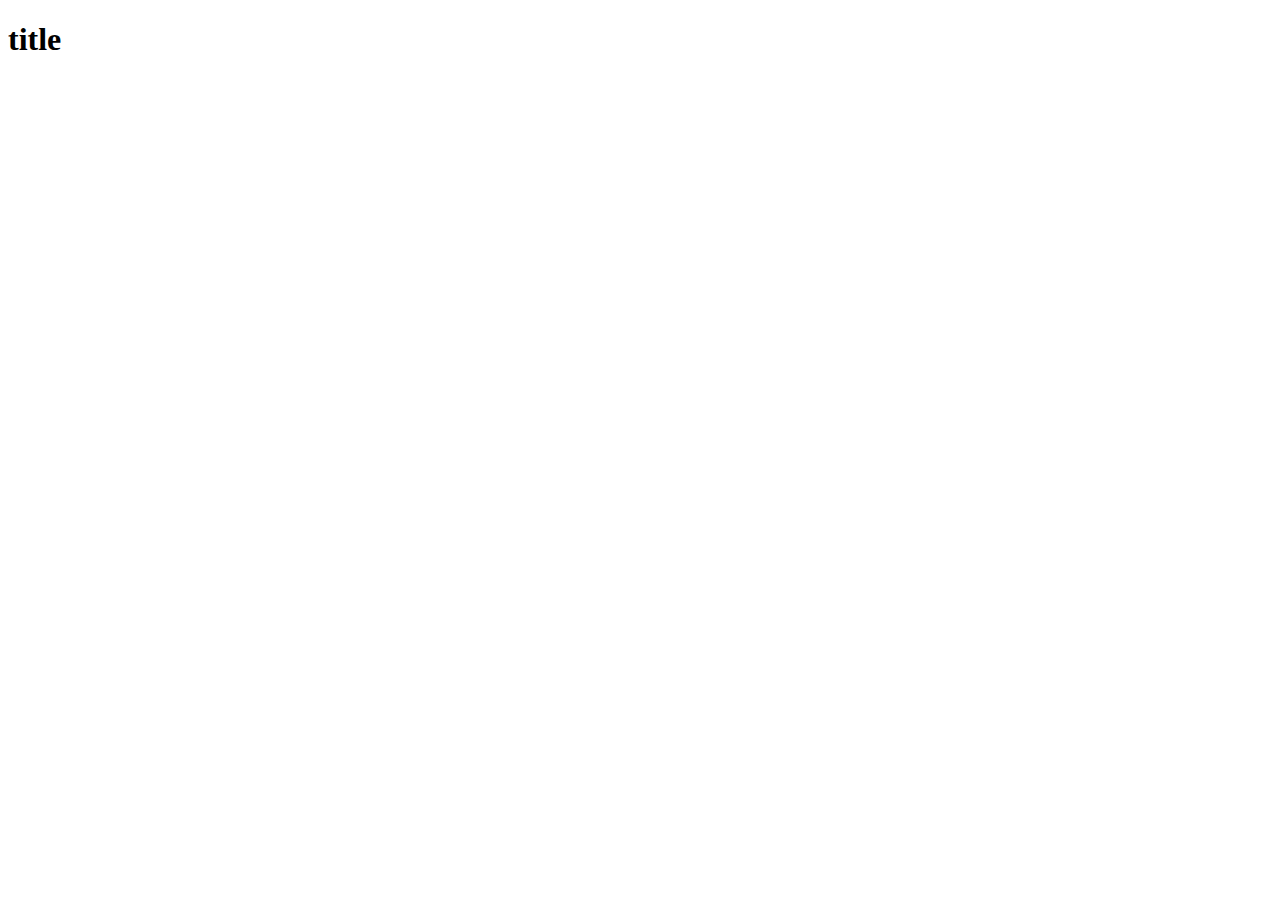
==== index.html @ f97f8016 "add page index" ====
<!DOCTYPE html>
<html lang="en">
<head>
  <meta charset="UTF-8">
  <meta name="viewport" content="width=device-width, initial-scale=1.0">
  <title>Document</title>
</head>
<body>
  <h1>title</h1>
</body>
</html>
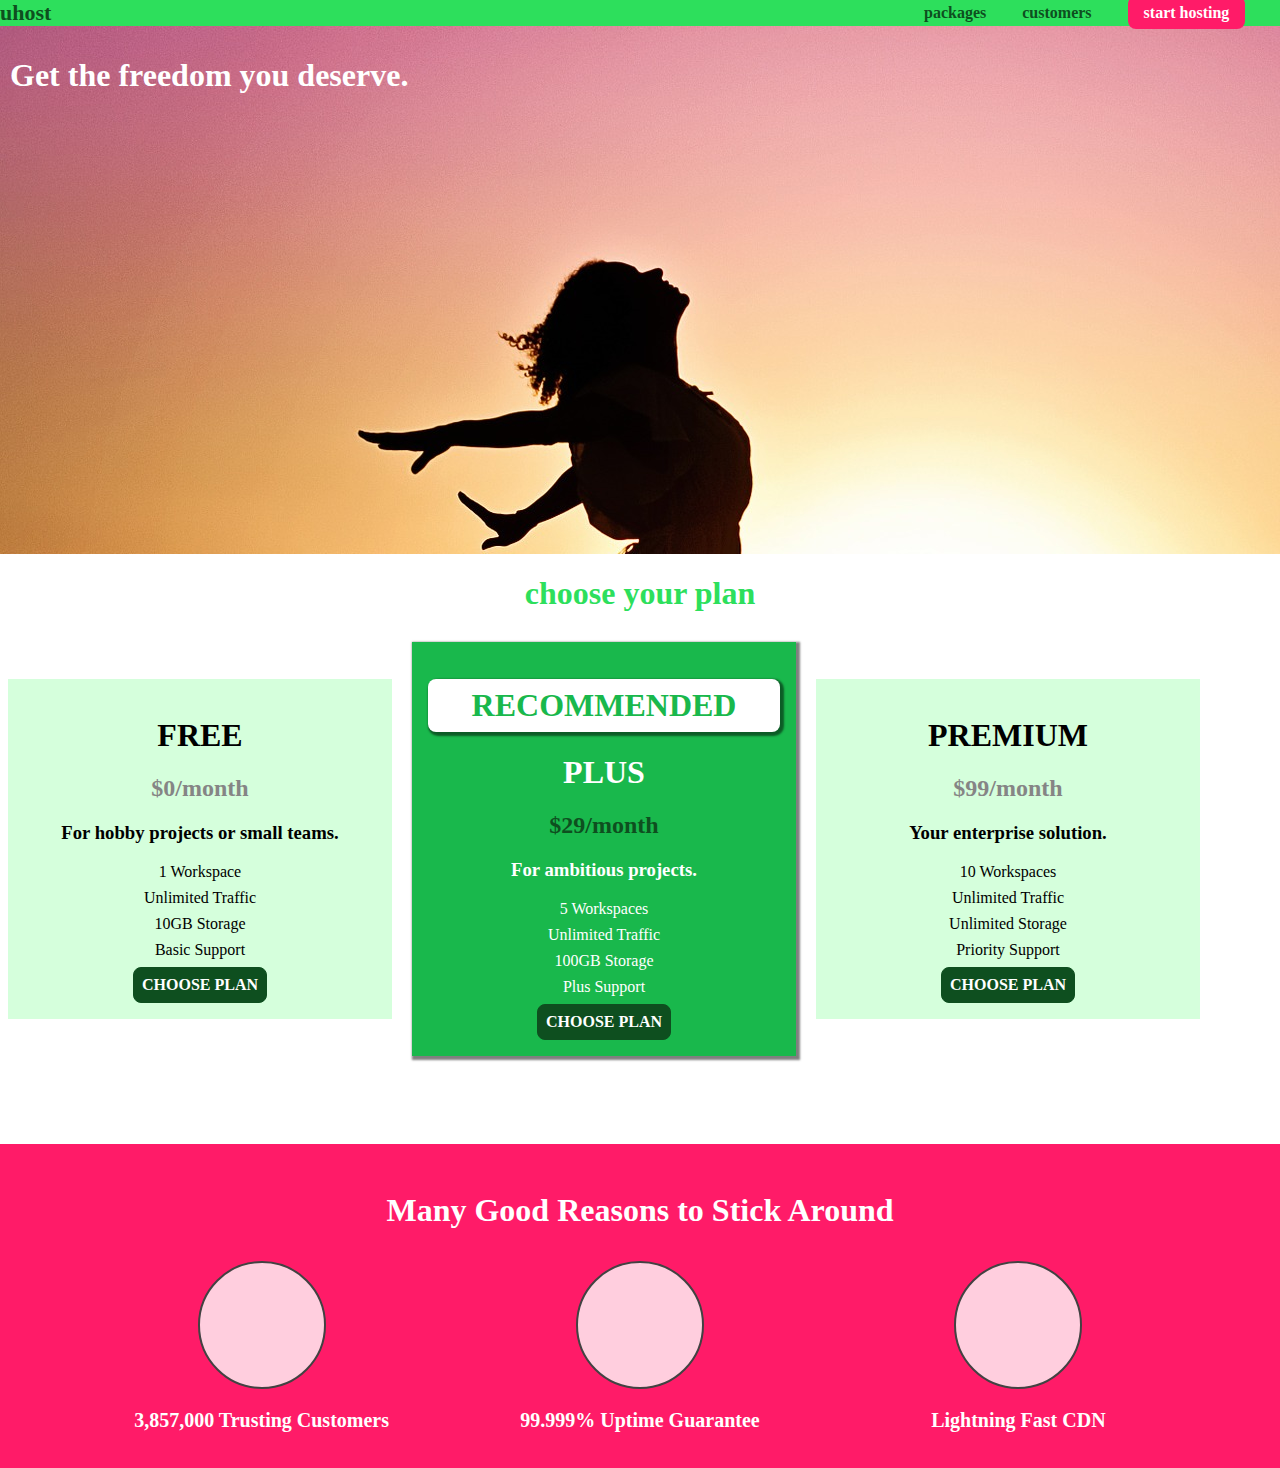
==== commit 597250bf: "add section two as box and section three feat ure to pag" ====
--- a/index.html
+++ b/index.html
@@ -1,11 +1,99 @@
 <!DOCTYPE html>
 <html lang="en">
-<head>
-  <meta charset="UTF-8">
-  <meta name="viewport" content="width=device-width, initial-scale=1.0">
-  <title>Document</title>
-</head>
-<body>
-  <h1>title</h1>
-</body>
-</html>+  <head>
+    <meta charset="UTF-8" />
+    <meta http-equiv="X-UA-Compatible" content="ie=edge" />
+    <title>uHost</title>
+    <link rel="shortcut icon" href="favicon.png" />
+    <link rel="stylesheet" href="main.css" />
+  </head>
+
+  <body>
+    <header class="main-header">
+      <div><a href="index.html" class="main-header__brand">uhost</a></div>
+      <nav class="main-nav">
+        <ul class="main-nav__items">
+          <li class="main-nav__item">
+            <a href="packages/index.html">packages</a>
+          </li>
+          <li class="main-nav__item">
+            <a href="customers/index.html">customers</a>
+          </li>
+          <li class="main-nav__item main-nav__item--cta">
+            <a href="start-hosting/index.html">start hosting</a>
+          </li>
+        </ul>
+      </nav>
+    </header>
+    <main>
+      <section id="product-overview">
+        <h1>Get the freedom you deserve.</h1>
+      </section>
+      <section id="plans">
+        <h1 class="section-title">choose your plan</h1>
+        <div>
+          <article class="plan">
+            <h1 class="paln__title">FREE</h1>
+            <h2 class="plan__price">$0/month</h2>
+            <h3>For hobby projects or small teams.</h3>
+            <ul class="plan__features">
+              <li>1 Workspace</li>
+              <li>Unlimited Traffic</li>
+              <li>10GB Storage</li>
+              <li>Basic Support</li>
+            </ul>
+            <div>
+              <button class="button">CHOOSE PLAN</button>
+            </div>
+          </article>
+          <article class="plan plan--highlighted">
+            <h1 class="plan__annotation">RECOMMENDED</h1>
+            <h1 class="paln__title">PLUS</h1>
+            <h2 class="plan__price">$29/month</h2>
+            <h3>For ambitious projects.</h3>
+            <ul class="plan__features">
+              <li>5 Workspaces</li>
+              <li>Unlimited Traffic</li>
+              <li>100GB Storage</li>
+              <li>Plus Support</li>
+            </ul>
+            <div>
+              <button class="button">CHOOSE PLAN</button>
+            </div>
+          </article>
+          <article class="plan">
+            <h1 class="paln__title">PREMIUM</h1>
+            <h2 class="plan__price">$99/month</h2>
+            <h3>Your enterprise solution.</h3>
+            <ul class="plan__features">
+              <li>10 Workspaces</li>
+              <li>Unlimited Traffic</li>
+              <li>Unlimited Storage</li>
+              <li>Priority Support</li>
+            </ul>
+            <div>
+              <button class="button">CHOOSE PLAN</button>
+            </div>
+          </article>
+        </div>
+      </section>
+      <section id="key-features">
+        <h1 class="section-title">Many Good Reasons to Stick Around</h1>
+        <ul class="key-feature__list">
+          <li class="key-feature">
+            <div class="key-feature__image"></div>
+            <p class="key-feature__description">3,857,000 Trusting Customers</p>
+          </li>
+          <li class="key-feature">
+            <div class="key-feature__image"></div>
+            <p class="key-feature__description">99.999% Uptime Guarantee</p>
+          </li>
+          <li class="key-feature">
+            <div class="key-feature__image"></div>
+            <p class="key-feature__description">Lightning Fast CDN</p>
+          </li>
+        </ul>
+      </section>
+    </main>
+  </body>
+</html>
--- a/main.css
+++ b/main.css
@@ -0,0 +1,180 @@
+* {
+  box-sizing: border-box;
+}
+
+body {
+  margin: 0;
+}
+
+#product-overview {
+  background: url("freedom.jpg");
+  padding: 10px;
+  width: 100%;
+  height: 528px;
+}
+.section-title {
+  color: #2ddf5c;
+  text-align: center;
+}
+.plan {
+  background: #d5ffdc;
+  text-align: center;
+  padding: 16px;
+  margin: 8px;
+  display: inline-block;
+  width: 30%;
+  vertical-align: middle;
+}
+.plan--highlighted {
+  background: #19b84c;
+  color: white;
+  box-shadow: 2px 2px 2px 2px rgb(0, 0, 0, 0.5);
+}
+.plan__annotation {
+  background: white;
+  color: #19b84c;
+  padding: 8px;
+  box-shadow: 2px 2px 2px 2px rgb(0, 0, 0, 0.5);
+  border-radius: 8px;
+}
+.plan__title {
+  color: #0e4f1f;
+}
+.plan__price {
+  color: #858585;
+}
+.plan--highlighted .plan__title {
+  color: white;
+}
+
+.plan--highlighted .plan__price {
+  color: #0e4f1f;
+}
+.plan__features {
+  list-style: none;
+  margin: 0;
+  padding: 0;
+}
+.plan__features li {
+  margin-bottom: 8px;
+}
+.button {
+  background: #0e4f1f;
+  color: white;
+  font: inherit;
+  border: 1.5px solid #0e4f1f;
+  padding: 8px;
+  border-radius: 8px;
+  font-weight: bold;
+  cursor: pointer;
+}
+.button:hover.button:active {
+  background: white;
+  color: #0e4f1f;
+}
+.button:focus {
+  outline: none;
+}
+#key-features {
+  background: #ff1b68;
+  margin-top: 80px;
+  padding: 16px;
+}
+#key-features .section-title {
+  color: white;
+  margin: 32px;
+}
+
+.key-feature__list {
+  list-style: none;
+  padding: 0%;
+  margin: 0;
+  text-align: center;
+}
+
+.key-feature {
+  display: inline-block;
+  width: 30%;
+  vertical-align: top;
+}
+.key-feature__image {
+  background: #ffcede;
+  width: 128px;
+  height: 128px;
+  border :2px solid #424242;
+  border-radius: 50%;
+  margin:auto ;
+}
+.key-feature__description {
+  text-align: center;
+  font-weight: bold;
+  color: white;
+  font-size: 20px;
+}
+
+#product-overview h1 {
+  color: white;
+}
+
+.main-header {
+  width: 100%;
+  background: #2ddf5c;
+  border: 8px 16px;
+}
+.main-header > div {
+  display: inline-block;
+  vertical-align: middle;
+}
+.main-nav {
+  display: inline-block;
+  text-align: right;
+  width: calc(100% - 74px);
+  vertical-align: middle;
+}
+
+.main-nav__item {
+  display: inline-block;
+  margin: 0px 16px;
+}
+.main-nav__item a {
+  text-decoration: none;
+  color: #0e4f1f;
+  font-weight: bold;
+  padding: 3px 0px;
+}
+
+/* .main-nav__item a::after {
+  content: "  click";
+  color: black;
+} */
+.main-nav__item a:hover,
+.main-nav__item a:active {
+  color: white;
+  border-bottom: 5px solid white;
+}
+
+.main-nav__items {
+  margin: 0;
+  padding: 0;
+  list-style: none;
+}
+.main-header__brand {
+  color: #0e4f1f;
+  text-decoration: none;
+  font-weight: bold;
+  font-size: 22px;
+}
+
+.main-nav__item--cta a {
+  color: white;
+  background: #ff1b68;
+  padding: 8px 16px;
+  border-radius: 8px;
+}
+
+.main-nav__item--cta a:hover,
+.main-nav__item--cta a:active {
+  color: #ff1b68;
+  background: white;
+  border: none;
+}
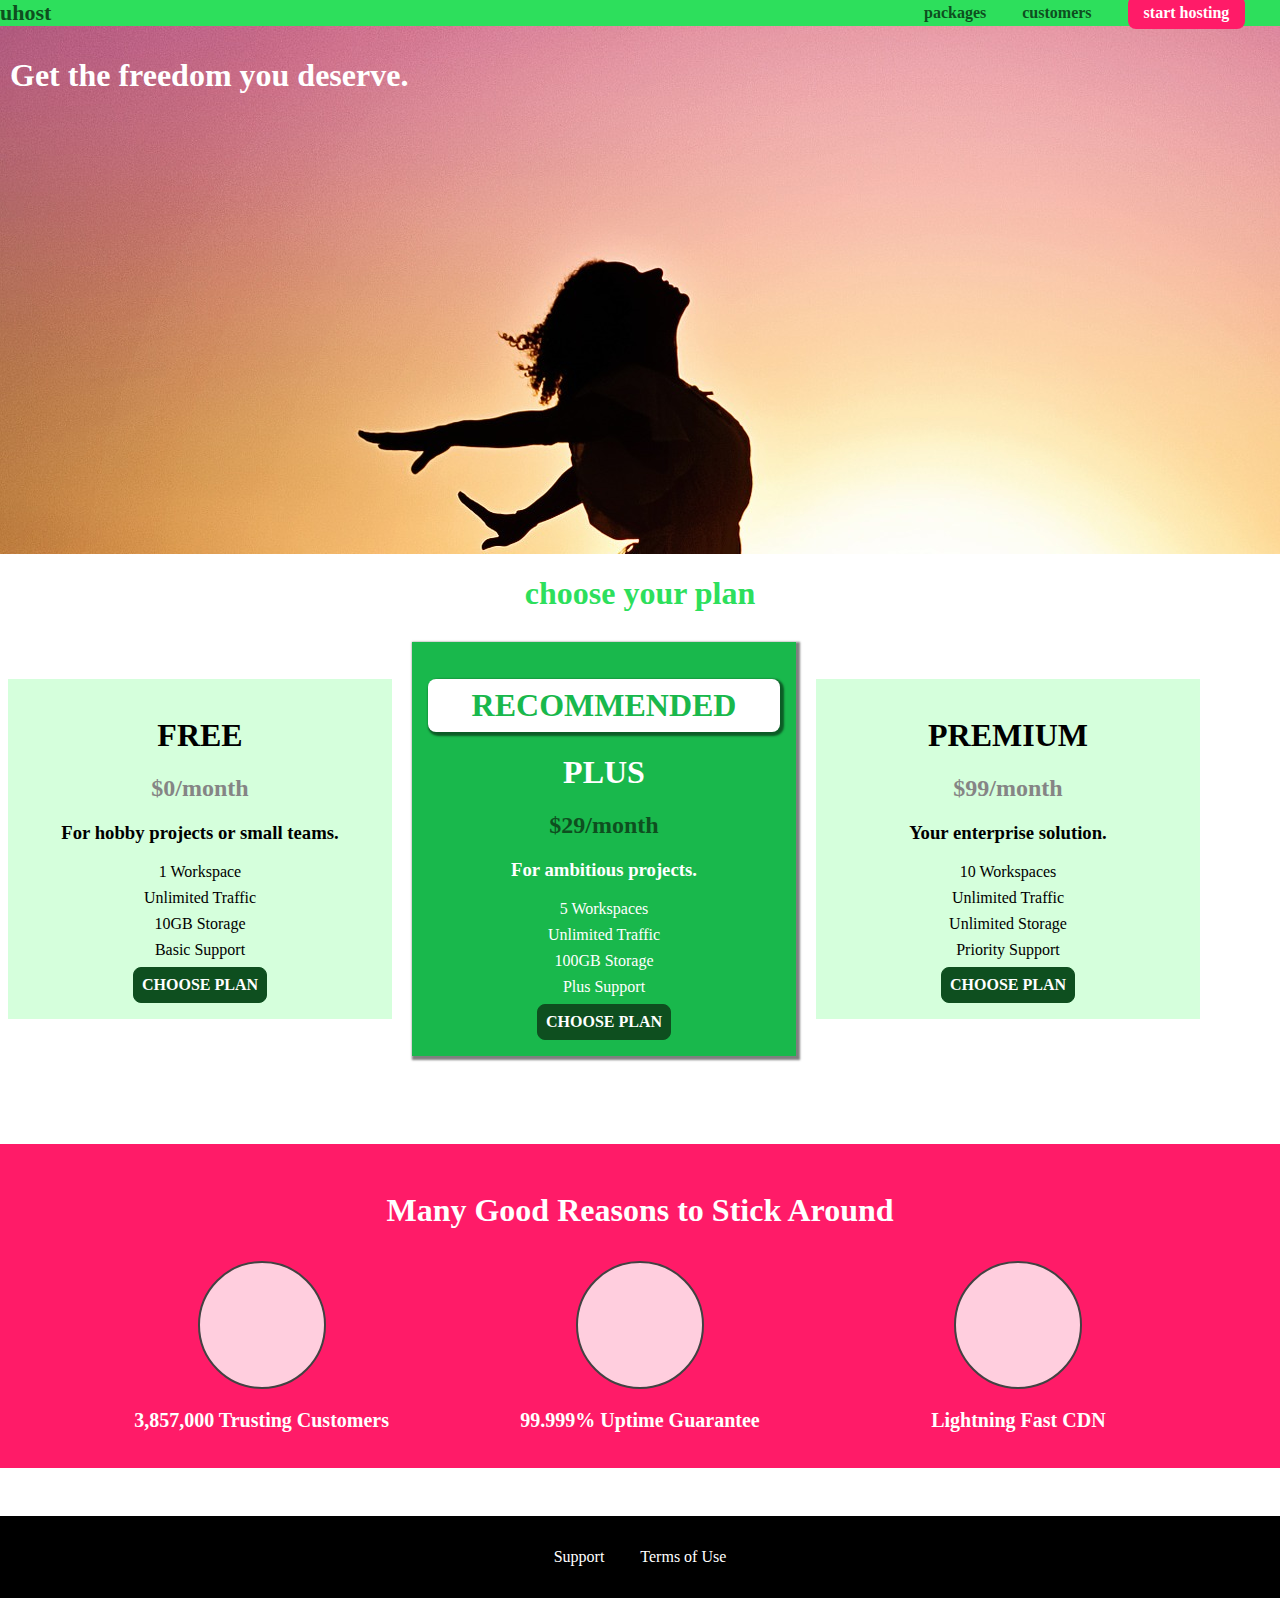
==== commit a6a81599: "add footer" ====
--- a/index.html
+++ b/index.html
@@ -95,5 +95,13 @@
         </ul>
       </section>
     </main>
+    <footer class="main-footer">
+      <nav>
+        <ul class="main-footer__links">
+          <li class="main-footer__link"><a href="#">Support</a></li>
+          <li class="main-footer__link"><a href="#">Terms of Use</a></li>
+        </ul>
+      </nav>
+    </footer>
   </body>
 </html>
--- a/main.css
+++ b/main.css
@@ -101,9 +101,9 @@
   background: #ffcede;
   width: 128px;
   height: 128px;
-  border :2px solid #424242;
+  border: 2px solid #424242;
   border-radius: 50%;
-  margin:auto ;
+  margin: auto;
 }
 .key-feature__description {
   text-align: center;
@@ -178,3 +178,28 @@
   background: white;
   border: none;
 }
+
+.main-footer {
+  background-color: black;
+  padding: 32px;
+  margin-top: 48px;
+}
+.main-footer__links {
+  list-style: none;
+  margin: 0%;
+  padding: 0%;
+  text-align: center;
+}
+.main-footer__link {
+  display: inline-block;
+  margin: 0 16px;
+}
+.main-footer__link a {
+  color: white;
+  text-decoration: none;
+}
+
+.main-footer__link a:hover,
+.main-footer__link a:active {
+  color: #ccc;
+}
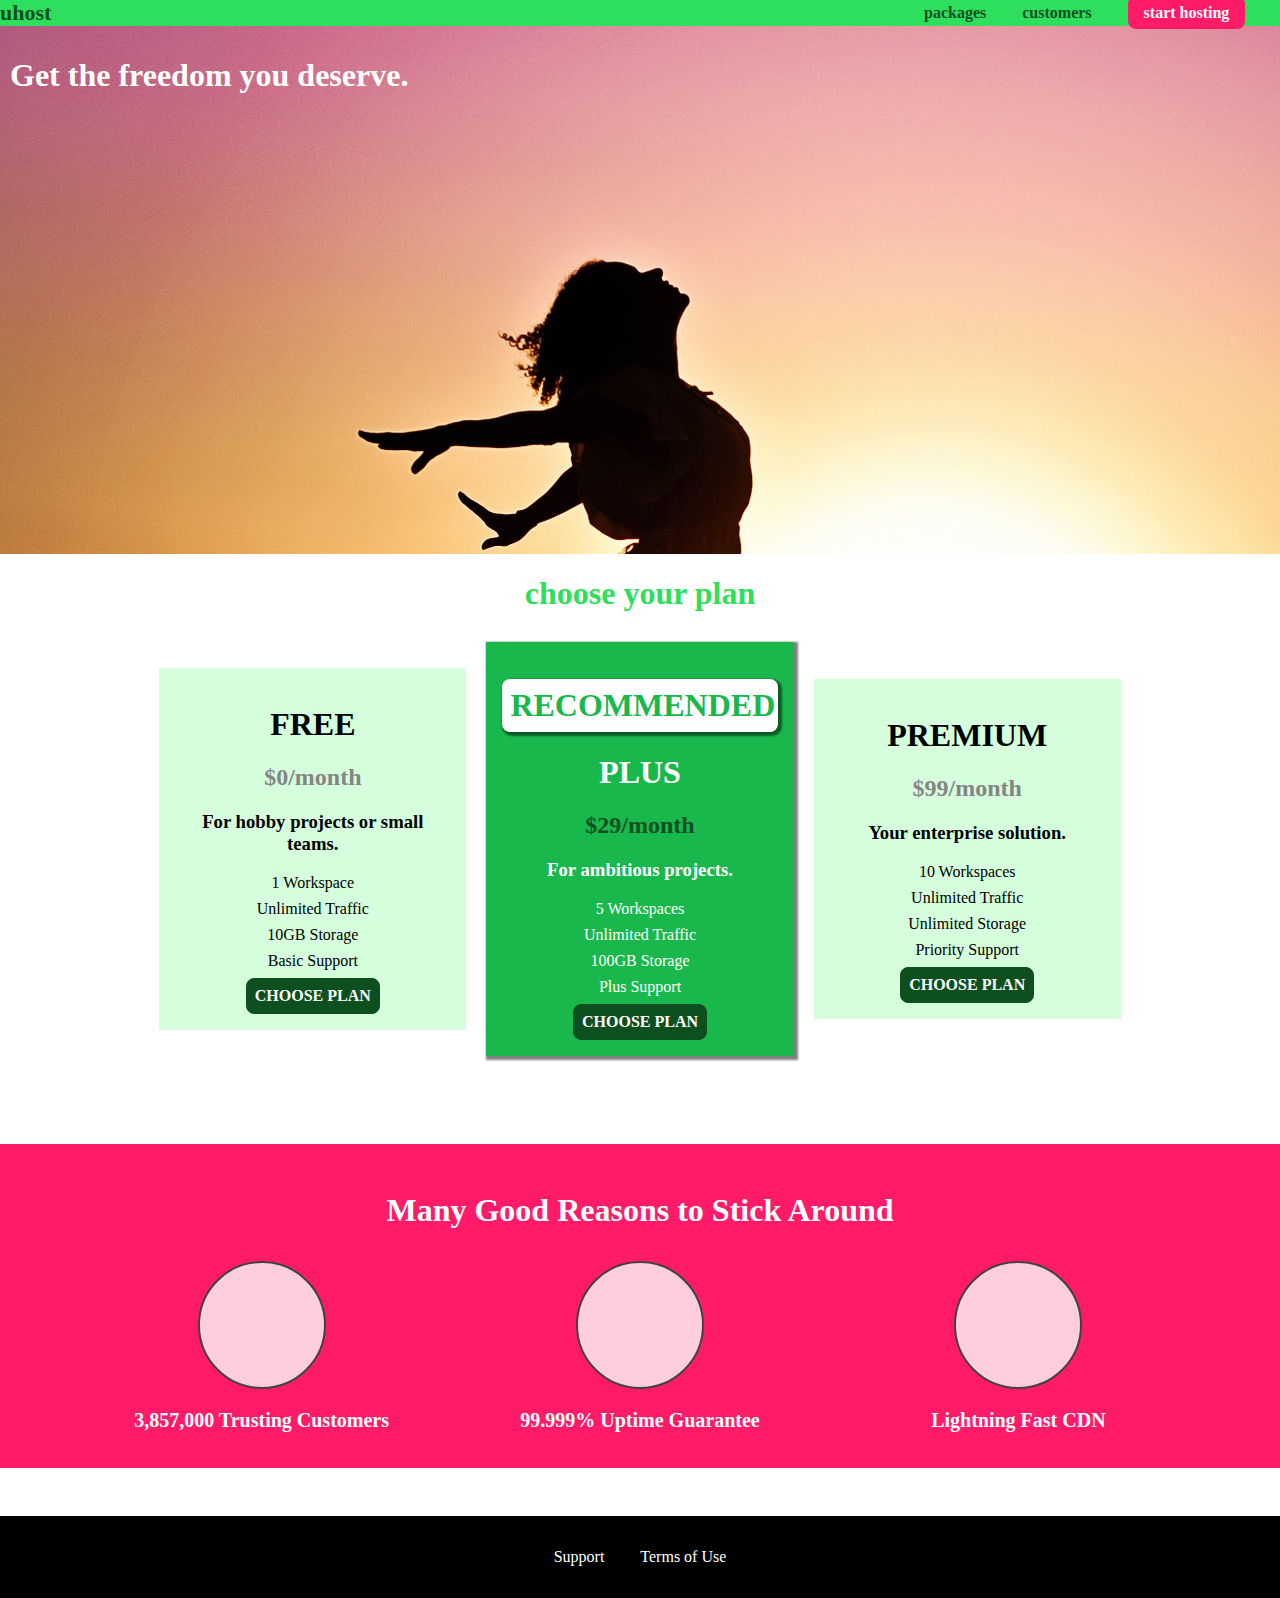
==== commit 0ad160c9: "add pckage section style" ====
--- a/index.html
+++ b/index.html
@@ -5,6 +5,7 @@
     <meta http-equiv="X-UA-Compatible" content="ie=edge" />
     <title>uHost</title>
     <link rel="shortcut icon" href="favicon.png" />
+    <link rel="stylesheet" href="shared.css" />
     <link rel="stylesheet" href="main.css" />
   </head>
 
@@ -31,7 +32,7 @@
       </section>
       <section id="plans">
         <h1 class="section-title">choose your plan</h1>
-        <div>
+        <div class="paln__list">
           <article class="plan">
             <h1 class="paln__title">FREE</h1>
             <h2 class="plan__price">$0/month</h2>
--- a/shared.css
+++ b/shared.css
@@ -0,0 +1,95 @@
+* {
+  box-sizing: border-box;
+}
+
+body {
+  margin: 0;
+}
+
+.main-header {
+  width: 100%;
+  background: #2ddf5c;
+  border: 8px 16px;
+}
+.main-header > div {
+  display: inline-block;
+  vertical-align: middle;
+}
+.main-nav {
+  display: inline-block;
+  text-align: right;
+  width: calc(100% - 74px);
+  vertical-align: middle;
+}
+
+.main-nav__item {
+  display: inline-block;
+  margin: 0px 16px;
+}
+.main-nav__item a {
+  text-decoration: none;
+  color: #0e4f1f;
+  font-weight: bold;
+  padding: 3px 0px;
+}
+
+/* .main-nav__item a::after {
+  content: "  click";
+  color: black;
+} */
+.main-nav__item a:hover,
+.main-nav__item a:active {
+  color: white;
+  border-bottom: 5px solid white;
+}
+
+.main-nav__items {
+  margin: 0;
+  padding: 0;
+  list-style: none;
+}
+.main-header__brand {
+  color: #0e4f1f;
+  text-decoration: none;
+  font-weight: bold;
+  font-size: 22px;
+}
+
+.main-nav__item--cta a {
+  color: white;
+  background: #ff1b68;
+  padding: 8px 16px;
+  border-radius: 8px;
+}
+
+.main-nav__item--cta a:hover,
+.main-nav__item--cta a:active {
+  color: #ff1b68;
+  background: white;
+  border: none;
+}
+
+.main-footer {
+  background-color: black;
+  padding: 32px;
+  margin-top: 48px;
+}
+.main-footer__links {
+  list-style: none;
+  margin: 0%;
+  padding: 0%;
+  text-align: center;
+}
+.main-footer__link {
+  display: inline-block;
+  margin: 0 16px;
+}
+.main-footer__link a {
+  color: white;
+  text-decoration: none;
+}
+
+.main-footer__link a:hover,
+.main-footer__link a:active {
+  color: #ccc;
+}
--- a/main.css
+++ b/main.css
@@ -1,11 +1,3 @@
-* {
-  box-sizing: border-box;
-}
-
-body {
-  margin: 0;
-}
-
 #product-overview {
   background: url("freedom.jpg");
   padding: 10px;
@@ -116,90 +108,8 @@
   color: white;
 }
 
-.main-header {
-  width: 100%;
-  background: #2ddf5c;
-  border: 8px 16px;
-}
-.main-header > div {
-  display: inline-block;
-  vertical-align: middle;
-}
-.main-nav {
-  display: inline-block;
-  text-align: right;
-  width: calc(100% - 74px);
-  vertical-align: middle;
-}
-
-.main-nav__item {
-  display: inline-block;
-  margin: 0px 16px;
-}
-.main-nav__item a {
-  text-decoration: none;
-  color: #0e4f1f;
-  font-weight: bold;
-  padding: 3px 0px;
-}
-
-/* .main-nav__item a::after {
-  content: "  click";
-  color: black;
-} */
-.main-nav__item a:hover,
-.main-nav__item a:active {
-  color: white;
-  border-bottom: 5px solid white;
-}
-
-.main-nav__items {
-  margin: 0;
-  padding: 0;
-  list-style: none;
-}
-.main-header__brand {
-  color: #0e4f1f;
-  text-decoration: none;
-  font-weight: bold;
-  font-size: 22px;
-}
-
-.main-nav__item--cta a {
-  color: white;
-  background: #ff1b68;
-  padding: 8px 16px;
-  border-radius: 8px;
-}
-
-.main-nav__item--cta a:hover,
-.main-nav__item--cta a:active {
-  color: #ff1b68;
-  background: white;
-  border: none;
-}
-
-.main-footer {
-  background-color: black;
-  padding: 32px;
-  margin-top: 48px;
-}
-.main-footer__links {
-  list-style: none;
-  margin: 0%;
-  padding: 0%;
+.paln__list {
+  width: 80%;
+  margin: auto;
   text-align: center;
 }
-.main-footer__link {
-  display: inline-block;
-  margin: 0 16px;
-}
-.main-footer__link a {
-  color: white;
-  text-decoration: none;
-}
-
-.main-footer__link a:hover,
-.main-footer__link a:active {
-  color: #ccc;
-}
